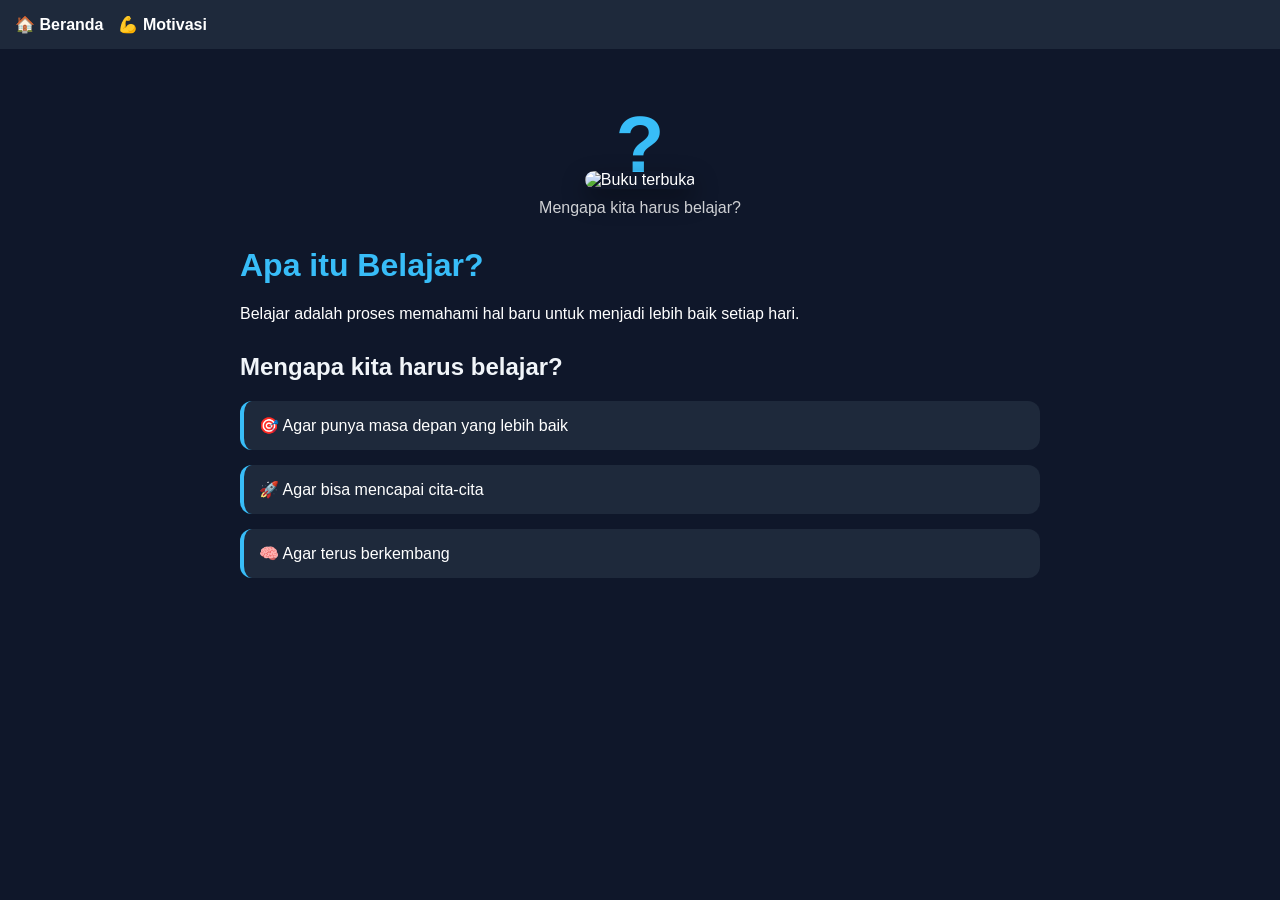
==== index.html @ 76cc2da3 "Update index.html" ====
<!DOCTYPE html>
<html lang="id">
<head>
  <meta charset="UTF-8">
  <title>Beranda - Belajar Satria</title>

  <style>
    body {
      margin: 0;
      font-family: Arial;
      background: #0f172a;
      color: white;
      animation: fadeIn 0.6s ease-in;
    }

    @keyframes fadeIn {
      from {
        opacity: 0;
        transform: translateY(10px);
      }
      to {
        opacity: 1;
        transform: translateY(0);
      }
    }

    nav {
      background: #1e293b;
      padding: 15px;
      display: flex;
      gap: 15px;
    }

    nav a {
      color: white;
      text-decoration: none;
      font-weight: bold;
      transition: 0.3s;
    }

    nav a:hover {
      color: #38bdf8;
      transform: scale(1.1);
    }

    .container {
      padding: 30px;
      max-width: 800px;
      margin: auto;
    }

    h1 {
      color: #38bdf8;
    }

    h2 {
      margin-top: 30px;
      color: #f1f5f9;
    }

    .card {
      background: #1e293b;
      padding: 15px;
      border-radius: 12px;
      margin-bottom: 15px;
      border-left: 4px solid #38bdf8;
      transition: 0.3s;
    }

    .card:hover {
      transform: translateY(-5px) scale(1.02);
    }

    /* 🔥 GAMBAR HERO */
    .image-section {
      text-align: center;
      margin: 20px 0 30px 0;
    }

    .question {
      font-size: 80px;
      font-weight: bold;
      color: #38bdf8;
      margin-bottom: -20px;
    }

    .image-section img {
      width: 280px;
      border-radius: 15px;
      box-shadow: 0 10px 25px rgba(0,0,0,0.4);
      transition: 0.3s;
    }

    .image-section img:hover {
      transform: scale(1.05);
    }

    .caption {
      margin-top: 10px;
      opacity: 0.8;
    }
  </style>
</head>

<body>

<nav>
  <a href="index.html">🏠 Beranda</a>
  <a href="motivasi.html">💪 Motivasi</a>
</nav>

<div class="container">

  <!-- 🔥 GAMBAR DI PALING ATAS -->
  <div class="image-section">

    <div class="question">?</div>

    <img src="https://images.unsplash.com/photo-1524995997946-a1c2e315a42f"
         alt="Buku terbuka">

    <div class="caption">
      Mengapa kita harus belajar?
    </div>

  </div>

  <!-- JUDUL -->
  <h1>Apa itu Belajar?</h1>

  <p>
    Belajar adalah proses memahami hal baru untuk menjadi lebih baik setiap hari.
  </p>

  <h2>Mengapa kita harus belajar?</h2>

  <div class="card">🎯 Agar punya masa depan yang lebih baik</div>
  <div class="card">🚀 Agar bisa mencapai cita-cita</div>
  <div class="card">🧠 Agar terus berkembang</div>

</div>

</body>
</html>
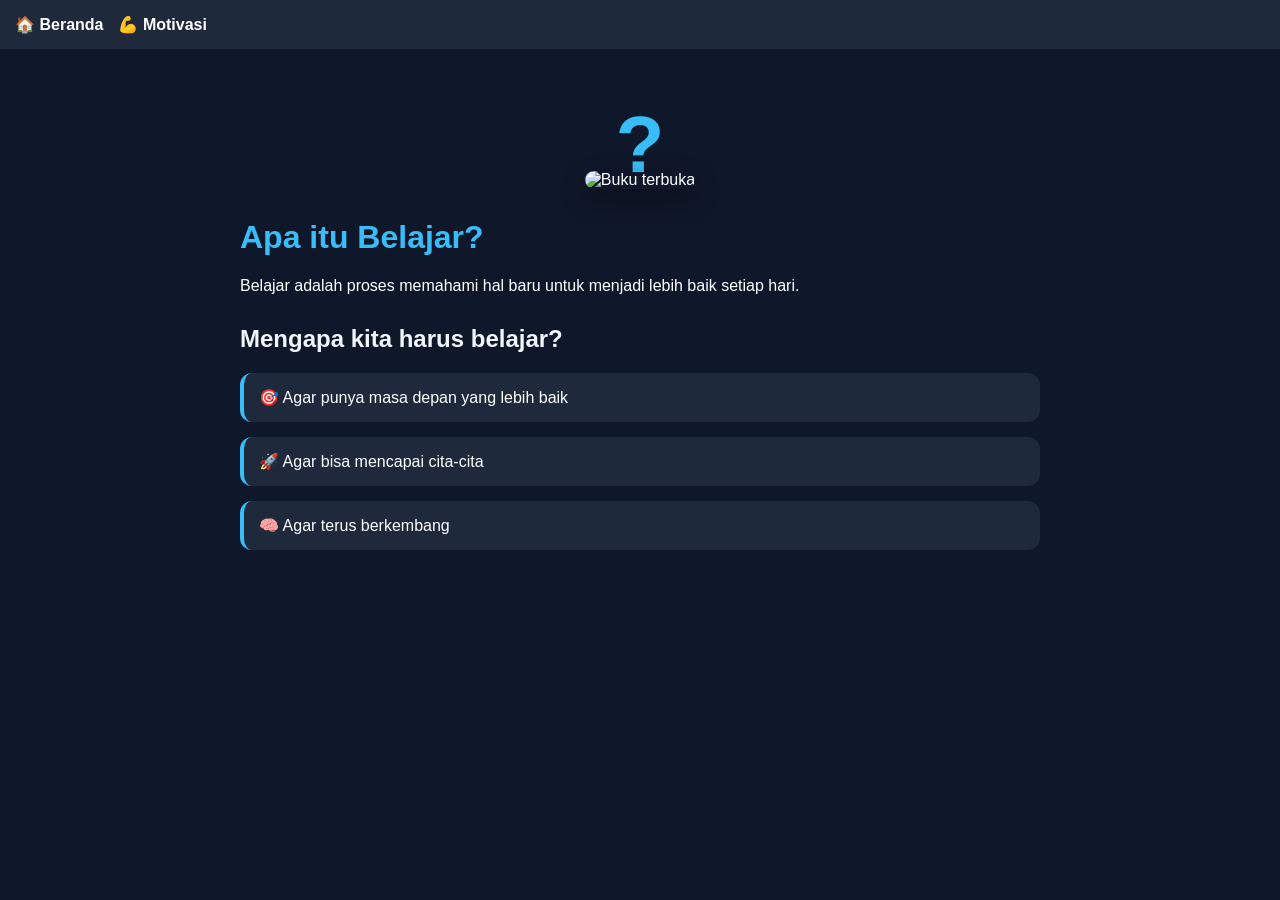
==== commit 781763df: "Update index.html" ====
--- a/index.html
+++ b/index.html
@@ -71,7 +71,7 @@
       transform: translateY(-5px) scale(1.02);
     }
 
-    /* 🔥 GAMBAR HERO */
+    /* 🔥 HERO IMAGE */
     .image-section {
       text-align: center;
       margin: 20px 0 30px 0;
@@ -94,11 +94,6 @@
     .image-section img:hover {
       transform: scale(1.05);
     }
-
-    .caption {
-      margin-top: 10px;
-      opacity: 0.8;
-    }
   </style>
 </head>
 
@@ -111,17 +106,15 @@
 
 <div class="container">
 
-  <!-- 🔥 GAMBAR DI PALING ATAS -->
+  <!-- 🔥 GAMBAR DI ATAS -->
   <div class="image-section">
 
     <div class="question">?</div>
 
-    <img src="https://images.unsplash.com/photo-1524995997946-a1c2e315a42f"
-         alt="Buku terbuka">
-
-    <div class="caption">
-      Mengapa kita harus belajar?
-    </div>
+    <img 
+      src="https://images.unsplash.com/photo-1524995997946-a1c2e315a42f"
+      alt="Buku terbuka"
+    >
 
   </div>
 
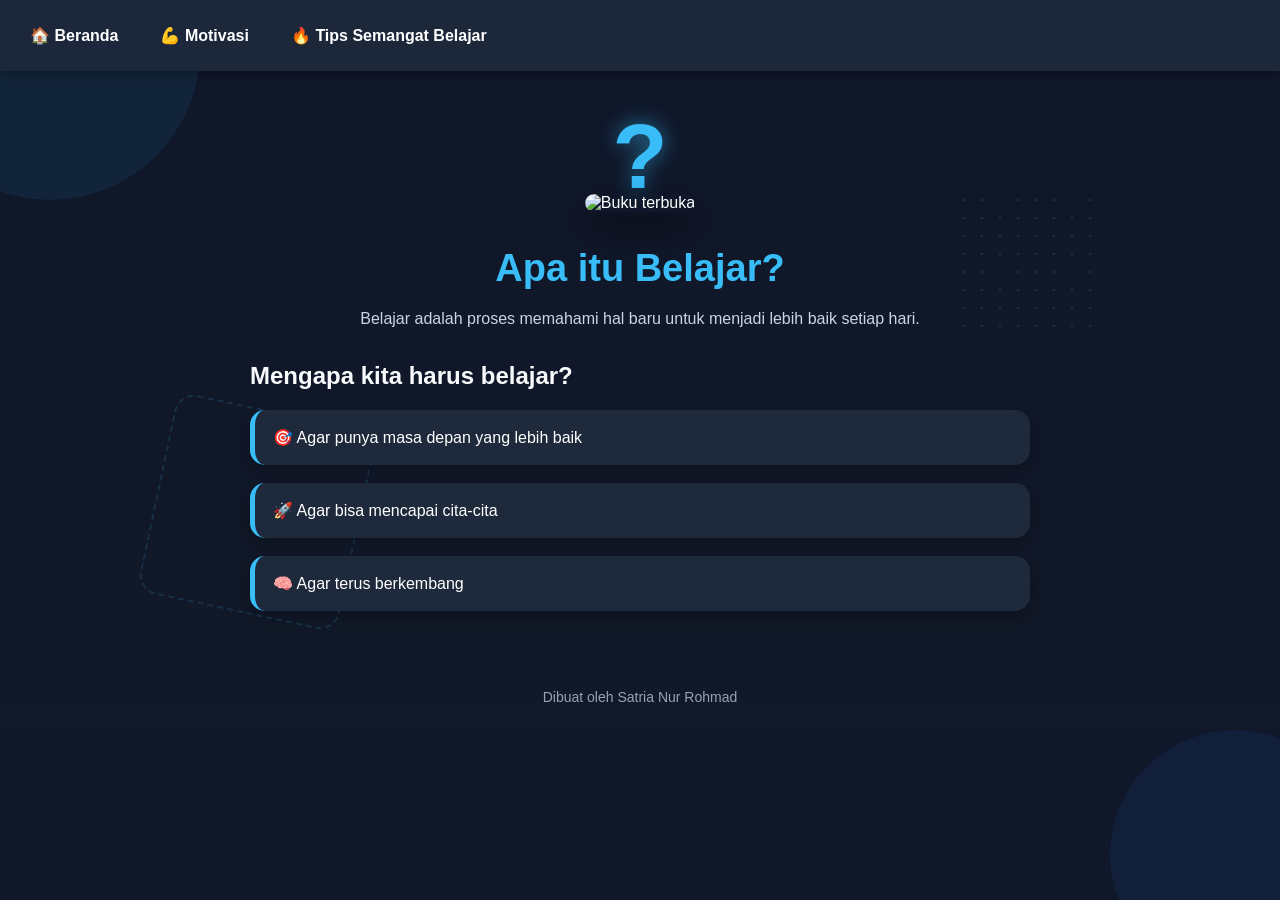
==== commit ae3bcf7e: "Update index.html" ====
--- a/index.html
+++ b/index.html
@@ -5,18 +5,50 @@
   <title>Beranda - Belajar Satria</title>
 
   <style>
+    *{
+      margin:0;
+      padding:0;
+      box-sizing:border-box;
+    }
+
     body {
-      margin: 0;
-      font-family: Arial;
-      background: #0f172a;
+      font-family: Arial, sans-serif;
+      background: linear-gradient(to bottom, #0f172a, #111827);
       color: white;
-      animation: fadeIn 0.6s ease-in;
+      animation: fadeIn 0.7s ease-in;
+      overflow-x: hidden;
+      position: relative;
+    }
+
+    /* 🔥 MOTIF BACKGROUND */
+    body::before{
+      content: "";
+      position: fixed;
+      width: 300px;
+      height: 300px;
+      background: rgba(56,189,248,0.08);
+      border-radius: 50%;
+      top: -100px;
+      left: -100px;
+      z-index: -1;
+    }
+
+    body::after{
+      content: "";
+      position: fixed;
+      width: 250px;
+      height: 250px;
+      background: rgba(59,130,246,0.08);
+      border-radius: 50%;
+      bottom: -80px;
+      right: -80px;
+      z-index: -1;
     }
 
     @keyframes fadeIn {
       from {
         opacity: 0;
-        transform: translateY(10px);
+        transform: translateY(15px);
       }
       to {
         opacity: 1;
@@ -25,10 +57,15 @@
     }
 
     nav {
-      background: #1e293b;
-      padding: 15px;
+      background: rgba(30,41,59,0.95);
+      padding: 18px;
       display: flex;
-      gap: 15px;
+      gap: 18px;
+      position: sticky;
+      top: 0;
+      backdrop-filter: blur(10px);
+      box-shadow: 0 3px 10px rgba(0,0,0,0.3);
+      z-index: 10;
     }
 
     nav a {
@@ -36,63 +73,115 @@
       text-decoration: none;
       font-weight: bold;
       transition: 0.3s;
+      padding: 8px 12px;
+      border-radius: 8px;
     }
 
     nav a:hover {
+      background: #38bdf8;
+      color: #0f172a;
+      transform: scale(1.05);
+    }
+
+    .container {
+      padding: 35px;
+      max-width: 850px;
+      margin: auto;
+      position: relative;
+    }
+
+    /* 🔥 MOTIF TITIK */
+    .container::before{
+      content: "";
+      position: absolute;
+      width: 150px;
+      height: 150px;
+      background-image: radial-gradient(#38bdf8 1.5px, transparent 1.5px);
+      background-size: 18px 18px;
+      opacity: 0.15;
+      top: 120px;
+      right: -40px;
+      z-index: -1;
+    }
+
+    /* 🔥 MOTIF GARIS */
+    .container::after{
+      content: "";
+      position: absolute;
+      width: 200px;
+      height: 200px;
+      border: 2px dashed rgba(56,189,248,0.15);
+      border-radius: 20px;
+      bottom: 50px;
+      left: -60px;
+      transform: rotate(12deg);
+      z-index: -1;
+    }
+
+    /* HERO */
+    .image-section {
+      text-align: center;
+      margin-bottom: 35px;
+    }
+
+    .question {
+      font-size: 90px;
+      font-weight: bold;
       color: #38bdf8;
-      transform: scale(1.1);
-    }
-
-    .container {
-      padding: 30px;
-      max-width: 800px;
-      margin: auto;
+      margin-bottom: -15px;
+      text-shadow: 0 0 20px rgba(56,189,248,0.6);
+    }
+
+    .image-section img {
+      width: 320px;
+      border-radius: 20px;
+      box-shadow: 0 15px 35px rgba(0,0,0,0.5);
+      transition: 0.4s;
+    }
+
+    .image-section img:hover {
+      transform: scale(1.05) rotate(1deg);
     }
 
     h1 {
+      text-align: center;
       color: #38bdf8;
+      margin-bottom: 15px;
+      font-size: 38px;
+    }
+
+    p {
+      text-align: center;
+      color: #cbd5e1;
+      line-height: 1.7;
+      margin-bottom: 30px;
     }
 
     h2 {
-      margin-top: 30px;
-      color: #f1f5f9;
+      margin-bottom: 20px;
+      color: #f8fafc;
     }
 
     .card {
       background: #1e293b;
-      padding: 15px;
-      border-radius: 12px;
-      margin-bottom: 15px;
-      border-left: 4px solid #38bdf8;
+      padding: 18px;
+      border-radius: 15px;
+      margin-bottom: 18px;
+      border-left: 5px solid #38bdf8;
       transition: 0.3s;
+      box-shadow: 0 5px 15px rgba(0,0,0,0.25);
     }
 
     .card:hover {
       transform: translateY(-5px) scale(1.02);
-    }
-
-    /* 🔥 HERO IMAGE */
-    .image-section {
-      text-align: center;
-      margin: 20px 0 30px 0;
-    }
-
-    .question {
-      font-size: 80px;
-      font-weight: bold;
-      color: #38bdf8;
-      margin-bottom: -20px;
-    }
-
-    .image-section img {
-      width: 280px;
-      border-radius: 15px;
-      box-shadow: 0 10px 25px rgba(0,0,0,0.4);
-      transition: 0.3s;
-    }
-
-    .image-section img:hover {
-      transform: scale(1.05);
+      background: #263548;
+    }
+
+    footer{
+      text-align:center;
+      padding:25px;
+      color:#94a3b8;
+      font-size:14px;
     }
   </style>
 </head>
@@ -102,11 +191,12 @@
 <nav>
   <a href="index.html">🏠 Beranda</a>
   <a href="motivasi.html">💪 Motivasi</a>
+  <a href="tips.html">🔥 Tips Semangat Belajar</a>
 </nav>
 
 <div class="container">
 
-  <!-- 🔥 GAMBAR DI ATAS -->
+  <!-- 🔥 GAMBAR -->
   <div class="image-section">
 
     <div class="question">?</div>
@@ -128,10 +218,16 @@
   <h2>Mengapa kita harus belajar?</h2>
 
   <div class="card">🎯 Agar punya masa depan yang lebih baik</div>
+
   <div class="card">🚀 Agar bisa mencapai cita-cita</div>
+
   <div class="card">🧠 Agar terus berkembang</div>
 
 </div>
+
+<footer>
+  Dibuat oleh Satria Nur Rohmad
+</footer>
 
 </body>
 </html>
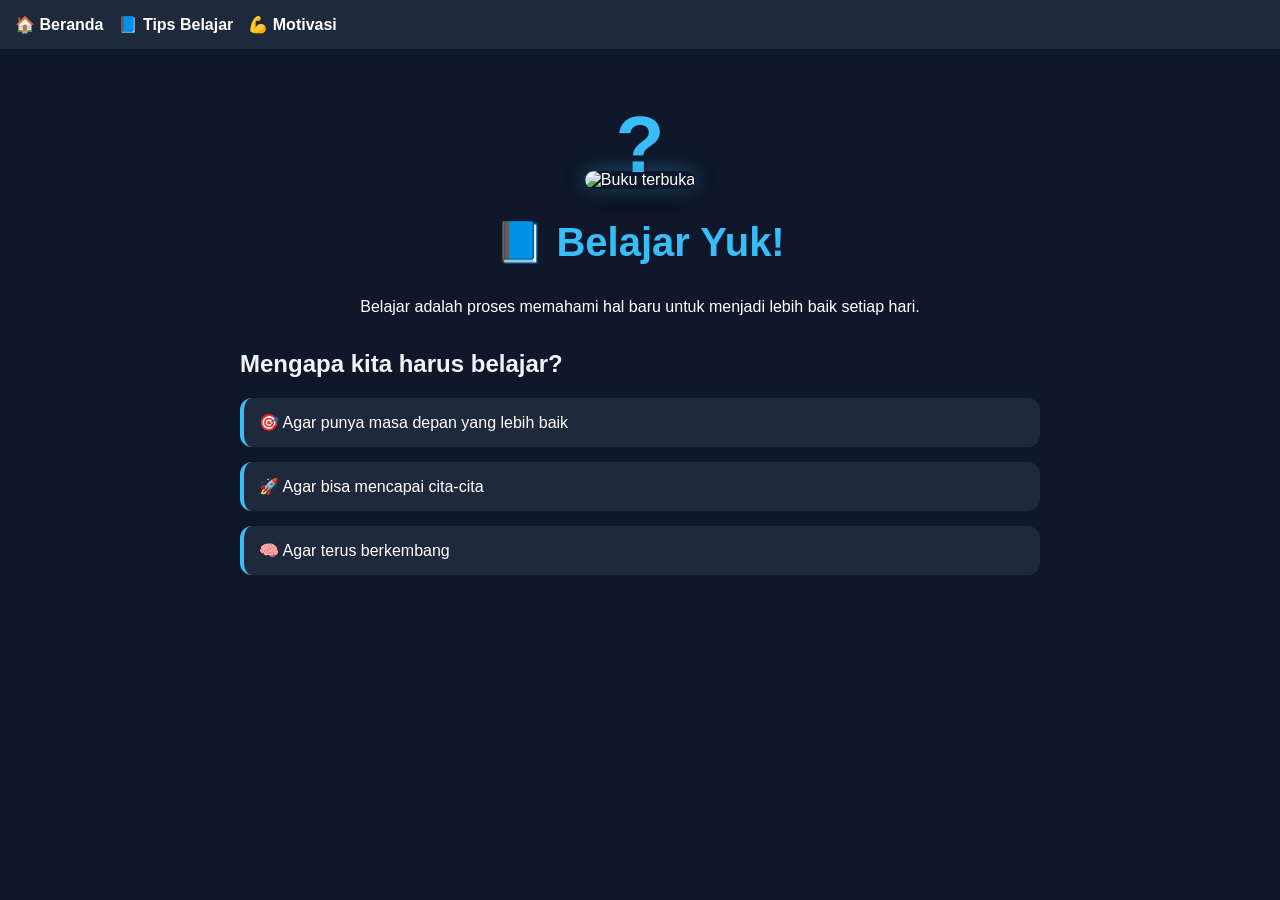
==== commit 98849c50: "Update index.html" ====
--- a/index.html
+++ b/index.html
@@ -2,53 +2,21 @@
 <html lang="id">
 <head>
   <meta charset="UTF-8">
-  <title>Beranda - Belajar Satria</title>
+  <title>Belajar Yuk</title>
 
   <style>
-    *{
-      margin:0;
-      padding:0;
-      box-sizing:border-box;
-    }
-
     body {
-      font-family: Arial, sans-serif;
-      background: linear-gradient(to bottom, #0f172a, #111827);
+      margin: 0;
+      font-family: Arial;
+      background: #0f172a;
       color: white;
-      animation: fadeIn 0.7s ease-in;
-      overflow-x: hidden;
-      position: relative;
-    }
-
-    /* 🔥 MOTIF BACKGROUND */
-    body::before{
-      content: "";
-      position: fixed;
-      width: 300px;
-      height: 300px;
-      background: rgba(56,189,248,0.08);
-      border-radius: 50%;
-      top: -100px;
-      left: -100px;
-      z-index: -1;
-    }
-
-    body::after{
-      content: "";
-      position: fixed;
-      width: 250px;
-      height: 250px;
-      background: rgba(59,130,246,0.08);
-      border-radius: 50%;
-      bottom: -80px;
-      right: -80px;
-      z-index: -1;
+      animation: fadeIn 0.6s ease-in;
     }
 
     @keyframes fadeIn {
       from {
         opacity: 0;
-        transform: translateY(15px);
+        transform: translateY(10px);
       }
       to {
         opacity: 1;
@@ -56,16 +24,12 @@
       }
     }
 
+    /* NAVBAR */
     nav {
-      background: rgba(30,41,59,0.95);
-      padding: 18px;
+      background: #1e293b;
+      padding: 15px;
       display: flex;
-      gap: 18px;
-      position: sticky;
-      top: 0;
-      backdrop-filter: blur(10px);
-      box-shadow: 0 3px 10px rgba(0,0,0,0.3);
-      z-index: 10;
+      gap: 15px;
     }
 
     nav a {
@@ -73,115 +37,78 @@
       text-decoration: none;
       font-weight: bold;
       transition: 0.3s;
-      padding: 8px 12px;
-      border-radius: 8px;
     }
 
     nav a:hover {
-      background: #38bdf8;
-      color: #0f172a;
-      transform: scale(1.05);
+      color: #38bdf8;
+      transform: scale(1.1);
     }
 
+    /* CONTAINER */
     .container {
-      padding: 35px;
-      max-width: 850px;
+      padding: 30px;
+      max-width: 800px;
       margin: auto;
-      position: relative;
     }
 
-    /* 🔥 MOTIF TITIK */
-    .container::before{
-      content: "";
-      position: absolute;
-      width: 150px;
-      height: 150px;
-      background-image: radial-gradient(#38bdf8 1.5px, transparent 1.5px);
-      background-size: 18px 18px;
-      opacity: 0.15;
-      top: 120px;
-      right: -40px;
-      z-index: -1;
+    /* JUDUL */
+    h1 {
+      color: #38bdf8;
+      text-align: center;
+      font-size: 40px;
     }
 
-    /* 🔥 MOTIF GARIS */
-    .container::after{
-      content: "";
-      position: absolute;
-      width: 200px;
-      height: 200px;
-      border: 2px dashed rgba(56,189,248,0.15);
-      border-radius: 20px;
-      bottom: 50px;
-      left: -60px;
-      transform: rotate(12deg);
-      z-index: -1;
-    }
-
-    /* HERO */
-    .image-section {
-      text-align: center;
-      margin-bottom: 35px;
-    }
-
-    .question {
-      font-size: 90px;
-      font-weight: bold;
-      color: #38bdf8;
-      margin-bottom: -15px;
-      text-shadow: 0 0 20px rgba(56,189,248,0.6);
-    }
-
-    .image-section img {
-      width: 320px;
-      border-radius: 20px;
-      box-shadow: 0 15px 35px rgba(0,0,0,0.5);
-      transition: 0.4s;
-    }
-
-    .image-section img:hover {
-      transform: scale(1.05) rotate(1deg);
-    }
-
-    h1 {
-      text-align: center;
-      color: #38bdf8;
-      margin-bottom: 15px;
-      font-size: 38px;
+    h2 {
+      margin-top: 30px;
+      color: #f1f5f9;
     }
 
     p {
       text-align: center;
-      color: #cbd5e1;
       line-height: 1.7;
-      margin-bottom: 30px;
     }
 
-    h2 {
-      margin-bottom: 20px;
-      color: #f8fafc;
-    }
-
+    /* CARD */
     .card {
       background: #1e293b;
-      padding: 18px;
-      border-radius: 15px;
-      margin-bottom: 18px;
-      border-left: 5px solid #38bdf8;
+      padding: 15px;
+      border-radius: 12px;
+      margin-bottom: 15px;
+      border-left: 4px solid #38bdf8;
       transition: 0.3s;
-      box-shadow: 0 5px 15px rgba(0,0,0,0.25);
     }
 
     .card:hover {
       transform: translateY(-5px) scale(1.02);
-      background: #263548;
     }
 
-    footer{
-      text-align:center;
-      padding:25px;
-      color:#94a3b8;
-      font-size:14px;
+    /* HERO IMAGE */
+    .image-section {
+      text-align: center;
+      margin: 20px 0 30px 0;
+    }
+
+    .question {
+      font-size: 80px;
+      font-weight: bold;
+      color: #38bdf8;
+      margin-bottom: -20px;
+    }
+
+    .image-section img {
+      width: 280px;
+      border-radius: 15px;
+
+      /* GLOW EFFECT */
+      box-shadow:
+        0 10px 25px rgba(0,0,0,0.4),
+        0 0 20px rgba(56,189,248,0.4);
+
+      transition: 0.3s;
+    }
+
+    .image-section img:hover {
+      transform: scale(1.05);
     }
   </style>
 </head>
@@ -190,26 +117,26 @@
 
 <nav>
   <a href="index.html">🏠 Beranda</a>
+  <a href="tips.html">📘 Tips Belajar</a>
   <a href="motivasi.html">💪 Motivasi</a>
-  <a href="tips.html">🔥 Tips Semangat Belajar</a>
 </nav>
 
 <div class="container">
 
-  <!-- 🔥 GAMBAR -->
+  <!-- GAMBAR HERO -->
   <div class="image-section">
 
     <div class="question">?</div>
 
     <img 
-      src="https://images.unsplash.com/photo-1524995997946-a1c2e315a42f"
+      src="https://images.unsplash.com/photo-1516979187457-637abb4f9353?q=80&w=1200&auto=format&fit=crop"
       alt="Buku terbuka"
     >
 
   </div>
 
   <!-- JUDUL -->
-  <h1>Apa itu Belajar?</h1>
+  <h1>📘 Belajar Yuk!</h1>
 
   <p>
     Belajar adalah proses memahami hal baru untuk menjadi lebih baik setiap hari.
@@ -225,9 +152,5 @@
 
 </div>
 
-<footer>
-  Dibuat oleh Satria Nur Rohmad
-</footer>
-
 </body>
 </html>
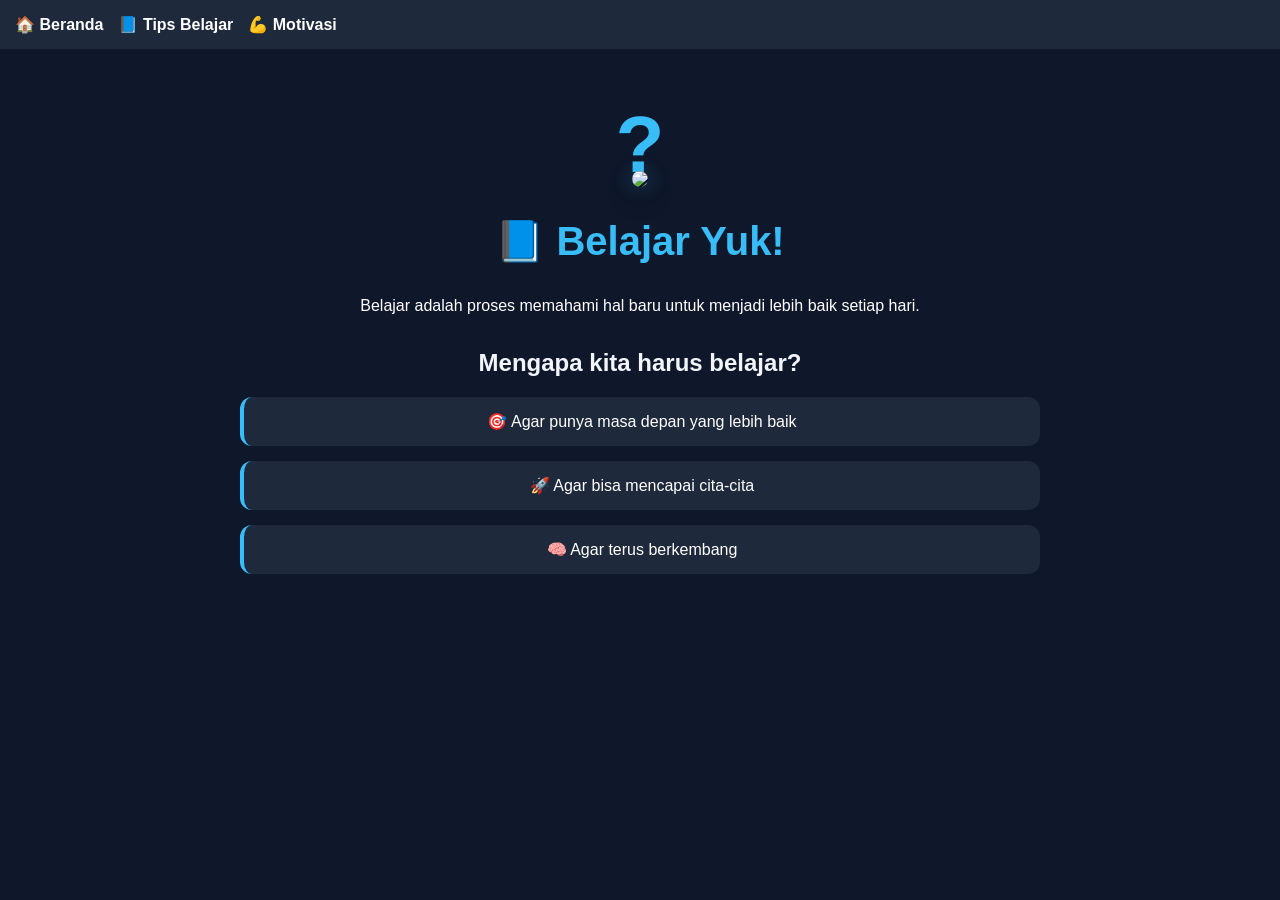
==== commit a3173842: "Update index.html" ====
--- a/index.html
+++ b/index.html
@@ -129,10 +129,7 @@
     <div class="question">?</div>
 
     <img 
-      src="https://images.unsplash.com/photo-1516979187457-637abb4f9353?q=80&w=1200&auto=format&fit=crop"
-      alt="Buku terbuka"
-    >
-
+      src="https://images.unsplash.com/photo-1507842217343-583bb7270b66?q=80&w=1200&auto=format&fit=crop"
   </div>
 
   <!-- JUDUL -->
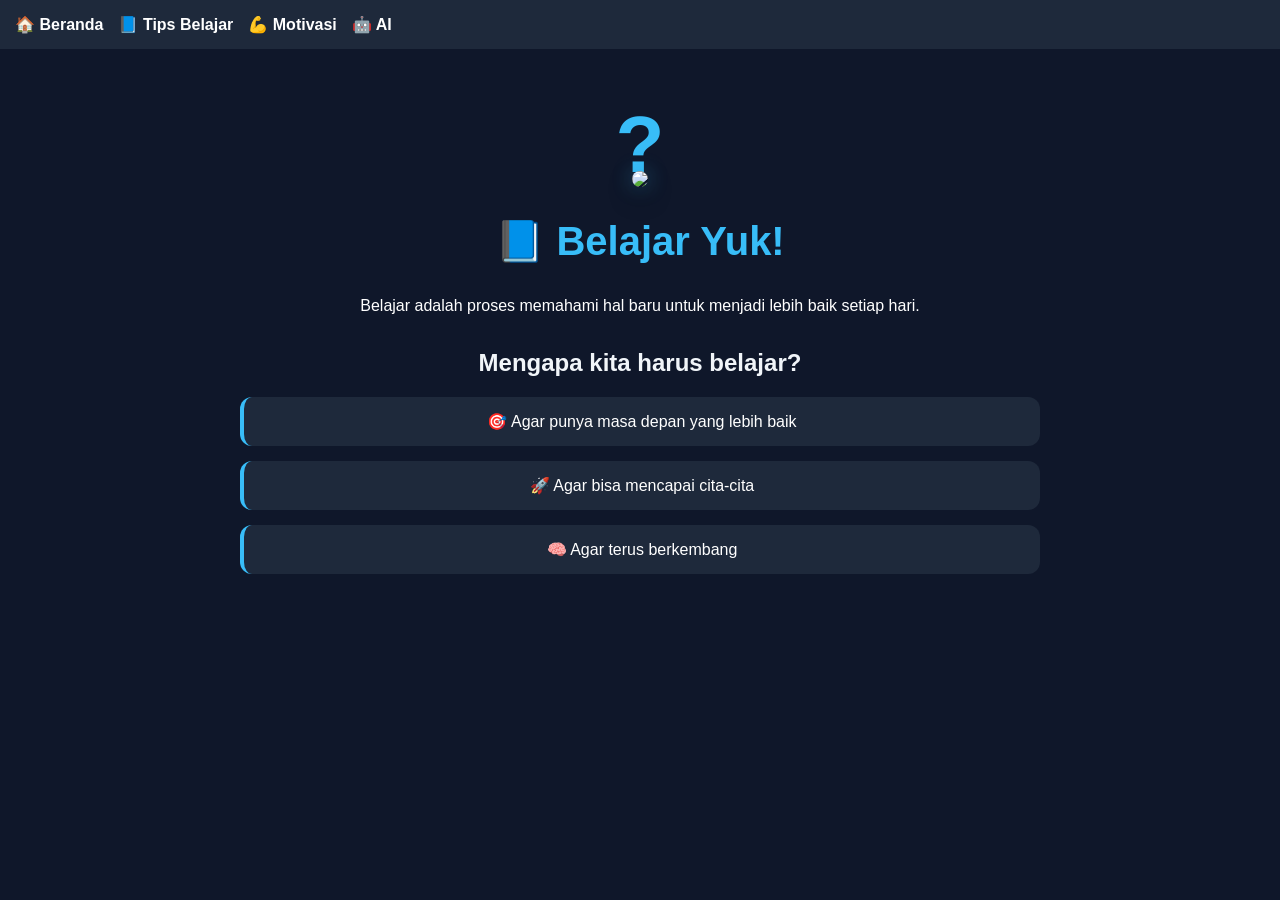
==== commit 8f950839: "Update index.html" ====
--- a/index.html
+++ b/index.html
@@ -119,6 +119,7 @@
   <a href="index.html">🏠 Beranda</a>
   <a href="tips.html">📘 Tips Belajar</a>
   <a href="motivasi.html">💪 Motivasi</a>
+  <a href="ai.html">🤖 AI</a>
 </nav>
 
 <div class="container">
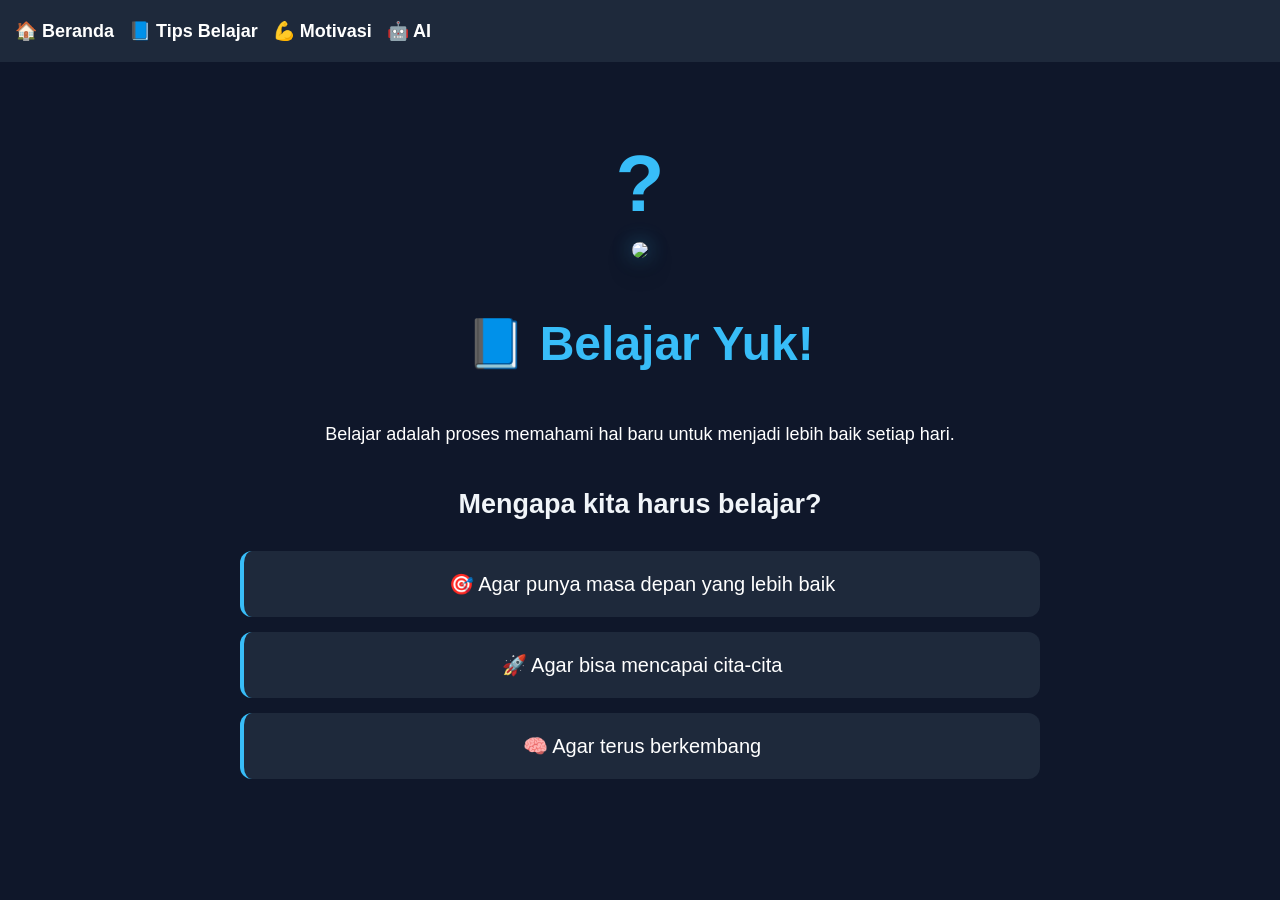
==== commit 355f96bd: "Update index.html" ====
--- a/index.html
+++ b/index.html
@@ -8,6 +8,9 @@
     body {
       margin: 0;
       font-family: Arial;
+      font-size: 18px;
+      line-height: 1.8;
+      
       background: #0f172a;
       color: white;
       animation: fadeIn 0.6s ease-in;
@@ -55,7 +58,7 @@
     h1 {
       color: #38bdf8;
       text-align: center;
-      font-size: 40px;
+      font-size: 48px;
     }
 
     h2 {
@@ -76,6 +79,7 @@
       margin-bottom: 15px;
       border-left: 4px solid #38bdf8;
       transition: 0.3s;
+      font-size: 20px;
     }
 
     .card:hover {
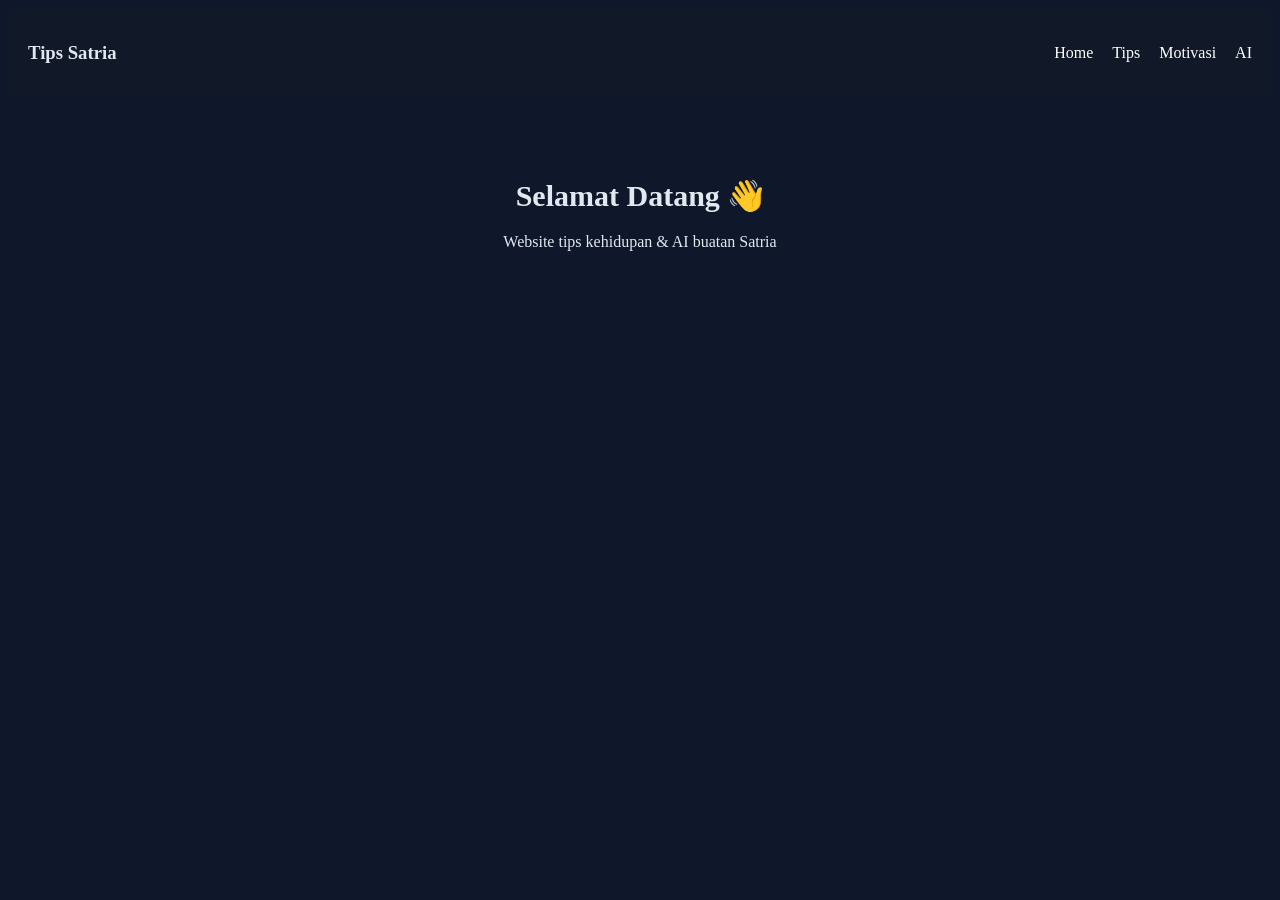
==== commit b190976a: "Update index.html" ====
--- a/index.html
+++ b/index.html
@@ -1,157 +1,24 @@
 <!DOCTYPE html>
-<html lang="id">
+<html>
 <head>
-  <meta charset="UTF-8">
-  <title>Belajar Yuk</title>
-
-  <style>
-    body {
-      margin: 0;
-      font-family: Arial;
-      font-size: 18px;
-      line-height: 1.8;
-      
-      background: #0f172a;
-      color: white;
-      animation: fadeIn 0.6s ease-in;
-    }
-
-    @keyframes fadeIn {
-      from {
-        opacity: 0;
-        transform: translateY(10px);
-      }
-      to {
-        opacity: 1;
-        transform: translateY(0);
-      }
-    }
-
-    /* NAVBAR */
-    nav {
-      background: #1e293b;
-      padding: 15px;
-      display: flex;
-      gap: 15px;
-    }
-
-    nav a {
-      color: white;
-      text-decoration: none;
-      font-weight: bold;
-      transition: 0.3s;
-    }
-
-    nav a:hover {
-      color: #38bdf8;
-      transform: scale(1.1);
-    }
-
-    /* CONTAINER */
-    .container {
-      padding: 30px;
-      max-width: 800px;
-      margin: auto;
-    }
-
-    /* JUDUL */
-    h1 {
-      color: #38bdf8;
-      text-align: center;
-      font-size: 48px;
-    }
-
-    h2 {
-      margin-top: 30px;
-      color: #f1f5f9;
-    }
-
-    p {
-      text-align: center;
-      line-height: 1.7;
-    }
-
-    /* CARD */
-    .card {
-      background: #1e293b;
-      padding: 15px;
-      border-radius: 12px;
-      margin-bottom: 15px;
-      border-left: 4px solid #38bdf8;
-      transition: 0.3s;
-      font-size: 20px;
-    }
-
-    .card:hover {
-      transform: translateY(-5px) scale(1.02);
-    }
-
-    /* HERO IMAGE */
-    .image-section {
-      text-align: center;
-      margin: 20px 0 30px 0;
-    }
-
-    .question {
-      font-size: 80px;
-      font-weight: bold;
-      color: #38bdf8;
-      margin-bottom: -20px;
-    }
-
-    .image-section img {
-      width: 280px;
-      border-radius: 15px;
-
-      /* GLOW EFFECT */
-      box-shadow:
-        0 10px 25px rgba(0,0,0,0.4),
-        0 0 20px rgba(56,189,248,0.4);
-
-      transition: 0.3s;
-    }
-
-    .image-section img:hover {
-      transform: scale(1.05);
-    }
-  </style>
+  <title>Tips Satria</title>
+  <link rel="stylesheet" href="style.css">
 </head>
-
 <body>
 
 <nav>
-  <a href="index.html">🏠 Beranda</a>
-  <a href="tips.html">📘 Tips Belajar</a>
-  <a href="motivasi.html">💪 Motivasi</a>
-  <a href="ai.html">🤖 AI</a>
+  <h3>Tips Satria</h3>
+  <div>
+    <a href="index.html">Home</a>
+    <a href="tips.html">Tips</a>
+    <a href="motivasi.html">Motivasi</a>
+    <a href="ai.html">AI</a>
+  </div>
 </nav>
 
-<div class="container">
-
-  <!-- GAMBAR HERO -->
-  <div class="image-section">
-
-    <div class="question">?</div>
-
-    <img 
-      src="https://images.unsplash.com/photo-1507842217343-583bb7270b66?q=80&w=1200&auto=format&fit=crop"
-  </div>
-
-  <!-- JUDUL -->
-  <h1>📘 Belajar Yuk!</h1>
-
-  <p>
-    Belajar adalah proses memahami hal baru untuk menjadi lebih baik setiap hari.
-  </p>
-
-  <h2>Mengapa kita harus belajar?</h2>
-
-  <div class="card">🎯 Agar punya masa depan yang lebih baik</div>
-
-  <div class="card">🚀 Agar bisa mencapai cita-cita</div>
-
-  <div class="card">🧠 Agar terus berkembang</div>
-
+<div class="hero">
+  <h1>Selamat Datang 👋</h1>
+  <p>Website tips kehidupan & AI buatan Satria</p>
 </div>
 
 </body>
--- a/style.css
+++ b/style.css
@@ -0,0 +1,58 @@
+{
+  margin:0;
+  padding:0;
+  box-sizing:border-box;
+  font-family:Arial;
+}
+
+body{
+  background:#0f172a;
+  color:#e2e8f0;
+}
+
+nav{
+  display:flex;
+  justify-content:space-between;
+  align-items:center;
+  padding:15px 20px;
+  background:#111827;
+  position:sticky;
+  top:0;
+}
+
+nav a{
+  color:white;
+  text-decoration:none;
+  margin-left:15px;
+}
+
+nav a:hover{
+  color:#38bdf8;
+}
+
+.container{
+  padding:20px;
+  display:grid;
+  grid-template-columns:repeat(auto-fit,minmax(250px,1fr));
+  gap:15px;
+}
+
+.card{
+  background:#1e293b;
+  padding:15px;
+  border-radius:12px;
+  transition:0.3s;
+}
+
+.card:hover{
+  transform:translateY(-5px);
+}
+
+.hero{
+  text-align:center;
+  padding:60px 20px;
+}
+
+.hero h1{
+  font-size:30px;
+}
